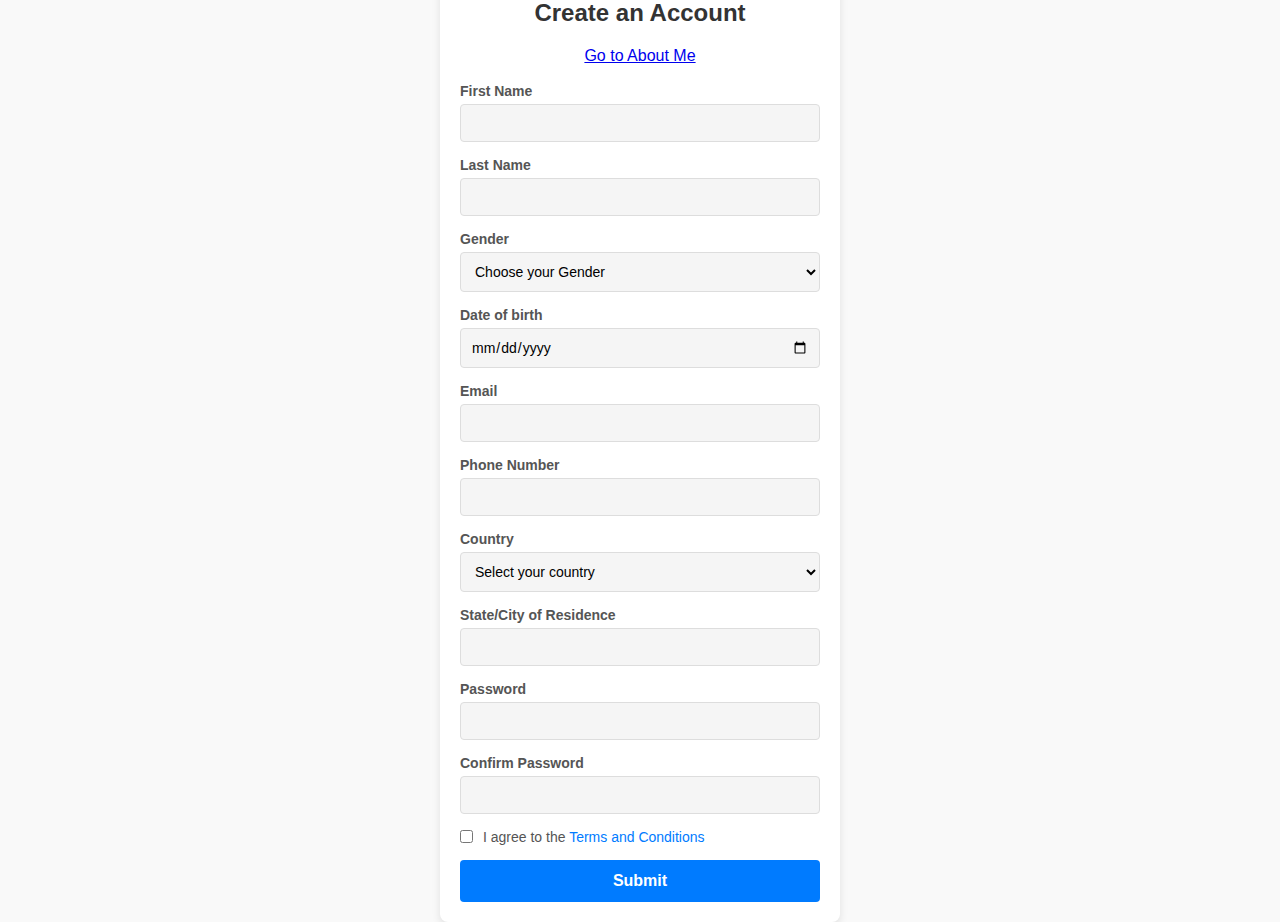
==== form.html @ 323d2667 "My-assignment" ====
<!DOCTYPE html>
<html lang="en">
<head>
    <meta charset="UTF-8">
    <meta name="viewport" content="width=device-width, initial-scale=1.0">
    <title>AltSchool Africa Registration Form</title>
    <link rel="stylesheet" href="styles.css">
</head>
<body>
    <div class=" container">
        <div class="form-container">
            <h1>Create  an Account</h1>
            <footer>
                <a href="./index.html"> Go to About Me</a>
            </footer>
            <br/>
            <form action="" method="post">
                <div class="input-group">
                    <label for="firstName">First Name</label>
                    <input type="text" id="firstName" name="firstName" required>
                </div>
                
                <div class="input-group">
                    <label for="lastName">Last Name</label>
                    <input type="text" id="lastName" name="lastName" required>
                </div>
        
                <div class="input-group">
                    <label for="Gender">Gender</label>
                    <!-- <input type="text" id="Gender" name="Gender" required> -->
                    <select name="Gender" id="Gender" >Select your Gender
                        <option value="" disabled selected> Choose your Gender</option>
                        <option value="Male">Male</option>
                        <option value="Female">Female</option>
                    </select>
                </div>
        
                <div class="input-group">
                    <label for="Date of birth">Date of birth</label>
                    <input type="date" id="Date of birth" name="Date of birth" required>
                </div>
                
                <div class="input-group">
                    <label for="email">Email</label>
                    <input type="email" id="email" name="email" required>
                </div>
        
                <div class="input-group">
                    <label for="Phone Number">Phone Number</label>
                    <input type="Number" id="Phone Number" name="Phone Number" required>
                </div>
        
                <div class="input-group">
                    <label for="country">Country</label>
                    <select id="country" name="country" required>
                        <option value="" disabled selected>Select your country</option>
                        <option value="Nigeria">Nigeria</option>
                        <option value="Ghana">Ghana</option>
                        <option value="Kenya">Kenya</option>
                    </select>
                </div>
        
                <div class="input-group">
                    <label for="State/City of Residence">State/City of Residence</label>
                    <input type="text" id="State/city of Residence" name="State/City of Residence" required>
                </div>
        
                <div class="input-group">
                    <label for="password">Password</label>
                    <input type="password" id="password" name="password" required>
                </div>
        
                <div class="input-group">
                    <label for="confirmPassword">Confirm Password</label>
                    <input type="password" id="confirmPassword" name="confirmPassword" required>
                </div>
        
                
                <div class="checkbox-group">
                    <input type="checkbox" id="terms" name="terms" required>
                    <label for="terms">I agree to the <a href="#">Terms and Conditions</a></label>
                </div>
        
                <button type="submit" class="submit-btn">Submit</button>
        
            </form>
        </div>
    </div>  
</body>
</html>
---- styles.css ----
* {
    box-sizing: border-box;
    margin: 0;
    padding: 0;
    font-family: 'Inter', sans-serif;
}

body {
    display: flex;
    justify-content: center;
    align-items: center;
    height: 100vh;
    background-color: #f9f9f9;
}

.container {
    width: 100%;
    max-width: 400px;
    padding: 20px;
    background-color: #fff;
    border-radius: 8px;
    box-shadow: 0 4px 8px rgba(0, 0, 0, 0.1);
}

.form-container {
    text-align: center;
}

h1 {
    font-size: 24px;
    font-weight: 700;
    color: #333;
    margin-bottom: 20px;
}

.input-group {
    margin-bottom: 15px;
    text-align: left;
}

.input-group label {
    display: block;
    font-size: 14px;
    font-weight: 600;
    margin-bottom: 5px;
    color: #555;
}

.input-group input,
.input-group select {
    width: 100%;
    padding: 10px;
    font-size: 14px;
    border: 1px solid #ddd;
    border-radius: 4px;
    background-color: #f5f5f5;
}

.input-group input:focus,
.input-group select:focus {
    outline: none;
    border-color: #555;
    background-color: #fff;
}

.checkbox-group {
    display: flex;
    align-items: center;
    margin-bottom: 15px;
    font-size: 14px;
}

.checkbox-group input {
    margin-right: 10px;
}

.checkbox-group label {
    color: #555;
}

.checkbox-group a {
    color: #007bff;
    text-decoration: none;
}

.checkbox-group a:hover {
    text-decoration: underline;
}

.submit-btn {
    width: 100%;
    padding: 12px;
    background-color: #007bff;
    border: none;
    border-radius: 4px;
    font-size: 16px;
    font-weight: 700;
    color: #fff;
    cursor: pointer;
    transition: background-color 0.3s ease;
}

.submit-btn:hover {
    background-color: #0056b3;
}
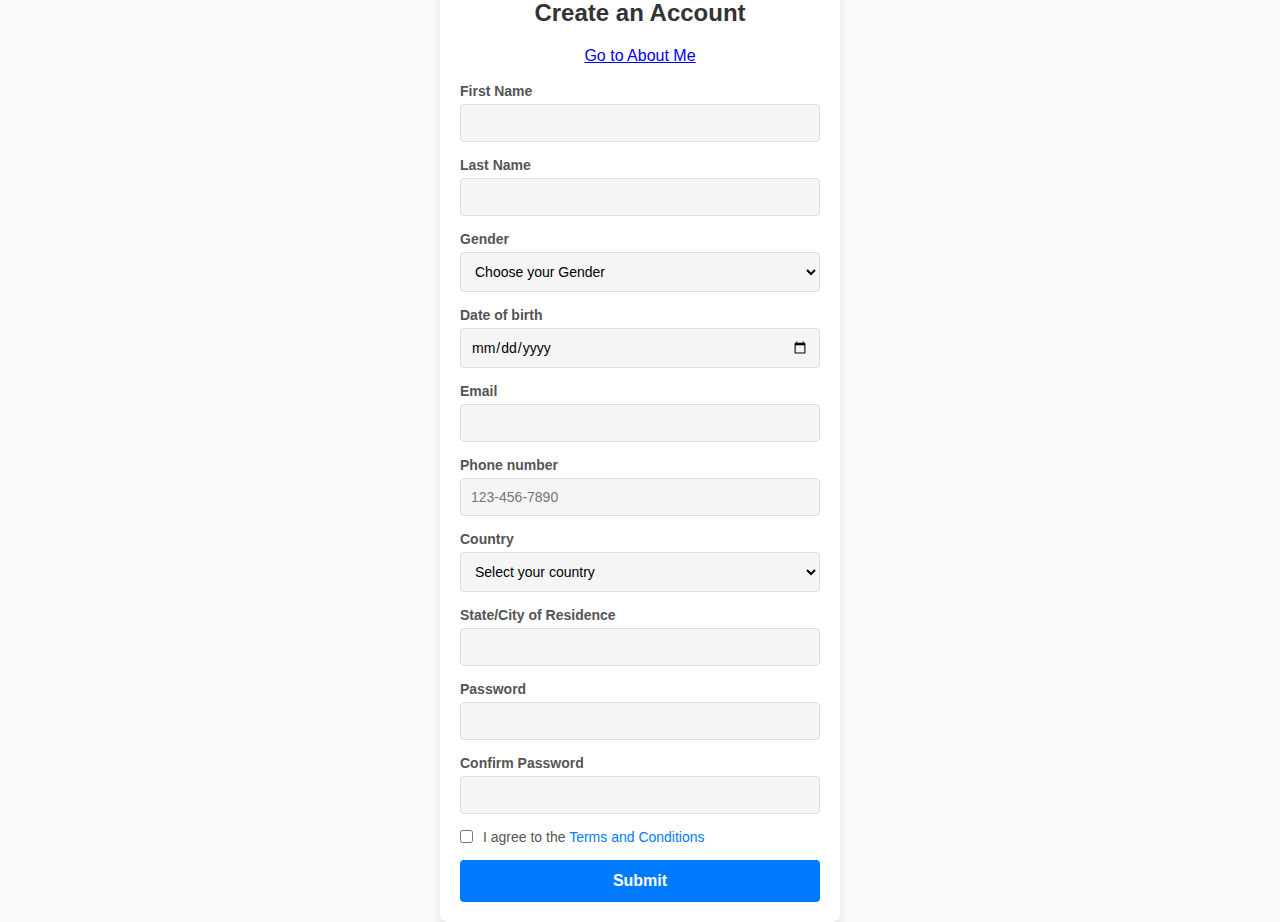
==== commit b7860c98: "Latest" ====
--- a/form.html
+++ b/form.html
@@ -9,12 +9,12 @@
 <body>
     <div class=" container">
         <div class="form-container">
-            <h1>Create  an Account</h1>
+            <h1>Create an Account</h1>
             <footer>
                 <a href="./index.html"> Go to About Me</a>
             </footer>
-            <br/>
-            <form action="" method="post">
+            <br/> 
+            <form action="" method="POST">
                 <div class="input-group">
                     <label for="firstName">First Name</label>
                     <input type="text" id="firstName" name="firstName" required>
@@ -27,7 +27,6 @@
         
                 <div class="input-group">
                     <label for="Gender">Gender</label>
-                    <!-- <input type="text" id="Gender" name="Gender" required> -->
                     <select name="Gender" id="Gender" >Select your Gender
                         <option value="" disabled selected> Choose your Gender</option>
                         <option value="Male">Male</option>
@@ -46,10 +45,10 @@
                 </div>
         
                 <div class="input-group">
-                    <label for="Phone Number">Phone Number</label>
-                    <input type="Number" id="Phone Number" name="Phone Number" required>
+                    <label for="Phone Number">Phone number</label>
+                    <input type="tel" id="Phone Number" name="Phone Number" placeholder="123-456-7890" required>  
                 </div>
-        
+
                 <div class="input-group">
                     <label for="country">Country</label>
                     <select id="country" name="country" required>
--- a/styles.css
+++ b/styles.css
@@ -103,3 +103,14 @@
 .submit-btn:hover {
     background-color: #0056b3;
 }
+
+
+.fixed-top-link {
+    position: fixed;
+    bottom: 10px;
+    right: 10px;
+    background-color: #f1f1f1;
+    padding: 10px;
+    border-radius: 5px;
+    text-decoration: none;
+}
